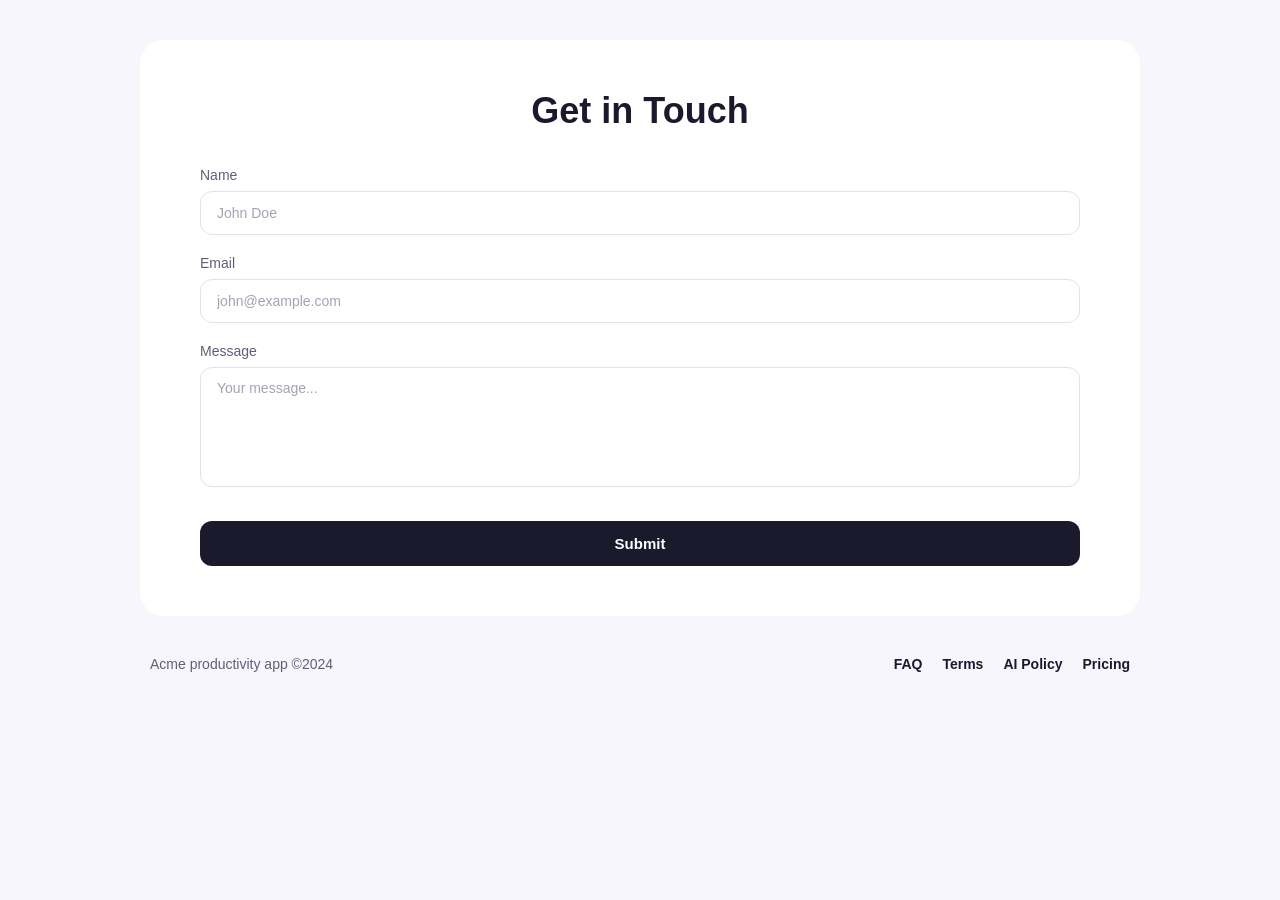
==== index-3.html @ 91c8e324 "feat: add Get in Touch contact form and footer" ====
<!DOCTYPE html>
<html lang="en">
  <head>
    <meta charset="UTF-8" />
    <meta http-equiv="X-UA-Compatible" content="IE=edge" />
    <meta name="viewport" content="width=device-width, initial-scale=1.0" />
    <link rel="stylesheet" href="./style-1.css" />
    <link rel="stylesheet" href="./style-2.css" />
    <link rel="stylesheet" href="./style-3.css" />
    <title>Acme App</title>
  </head>
  <body>
    <div class="page-container">
      <section class="sec-3">
        <h2>Get in Touch</h2>
        <form>
           <div class="form-group">
              <label for="name">Name</label>
              <input type="text" id="name" placeholder="John Doe">
           </div>

           <div class="form-group">
              <label for="email">Email</label>
              <input type="email" id="email" placeholder="john@example.com">
           </div>

           <div class="form-group">
              <label for="message">Message</label>
              <textarea id="message" placeholder="Your message..."></textarea>
           </div>

           <button class="button-submit" type="submit">Submit</button>          
        </form>  
      </section>

      <footer class="footer">
        <p>Acme productivity app &copy;2024</p>
        <div class="footer-links">
          <a href="#">FAQ</a>
          <a href="#">Terms</a>
          <a href="#">AI Policy</a>
          <a href="#">Pricing</a>
        </div>
      </footer>
    </div>
  </body>
</html>
---- style-1.css ----
* {
    box-sizing: border-box;
    margin: 0;
    padding: 0;
  }
  
  .landing {
    width: 100%;
    min-height: 100vh;
    display: flex;
    flex-direction: column;   
    background-color: #f6f6fb;
  }
  
  .sec-1 {
    width: 100%;
    display: flex;
    flex-direction: column;
    align-items: center;
    padding: 24px 24px 0;
  }
  
  .content {
    display: flex;
    flex-direction: column;
    align-items: center;
    width: 1200;
    height: 316;
    gap: 40px;
    padding: 80px 120px;
  }
  
  .sec-1 .navbar {
    width: 100%;
    max-width: 1900px;
    height: 80px;
    background-color: #ffffff;
    border-radius: 99px;
    display: flex;
    align-items: center;
    justify-content: space-between; 
    box-shadow: 0px 4px 20px 0px rgba(147, 121, 202, 0.05);
    padding: 0 40px;
    margin: 0 auto; 
  }
  
  .sec-1 .logo img {
    height: 40px;
    width: auto;
    display: block;
    margin: 0px 25px;
  }
  
  .sec-1 .nav-links {
    display: flex;
    align-items: center;
    justify-content: space-evenly;
    width: 500px;
    margin: 0px 25px;
  }

  .sec-1 .nav-links a {
    text-decoration: none;
    color: #333333;
    font-family: 'Inter', sans-serif;
    font-weight: 500;
    font-size: 20px;
    line-height: 24px;
    letter-spacing: 0;
    text-align: center;
  }

  .sec-1 .nav-links a:hover {
    color: #5833EA ;
    text-decoration: underline;
    text-decoration-color: #5833EA; 
    text-decoration-thickness: 2px;
    text-underline-offset: 4px;
  }

  .content .box-1 {
    width: fit-content;      
    padding: 8px 20px;       
    border-radius: 999px;    
    background: #563AFF1A;   
    display: flex;
    align-items: center;     
    justify-content: center; 
    margin-top: 50px;
  }

  .content .box-1 p {
    font-family: Inter;
    font-weight: 500;
    font-style: Medium;
    font-size: 16px;
    line-height: 24px;
    letter-spacing: 0%;
    color: #5E44FF;
  }

  .content .box-title {
    font-family: Inter;
    font-weight: 1000;
    font-style: Extra Bold;
    font-size: 100px;
    line-height: 84px;
    letter-spacing: -2%;
    text-align: center;    
    color: #1A1A2C;
    margin-bottom: -20px;
  }

  .content .box-title span {
    color: #5E44FF;
  }
  .content .box-subtitle {
    font-family: Inter;
    font-weight: 600;
    font-style: Semi Bold;
    font-size: 20px;
    line-height: 32px;
    letter-spacing: 0%;
    text-align: center;
    color: #1A1A2C;
  }

  .content button {
    display: flex;
    justify-content: center;
    align-items: center;
    width: 187px;
    height: 56px;
    padding-top: 16px;
    padding-right: 36px;
    padding-bottom: 16px;
    padding-left: 36px;
    gap: 6px;
    opacity: 1;
    border-radius: 16px;
    color: white;
    border: 0px solid black;
    background-color: #1A1A2C;

    font-family: Inter;
    font-weight: 400;
    font-style: normal;
    font-size: 16px;
    line-height: 24px;
    letter-spacing: 0%;
  }

  .content button:hover {
    background-color: #5F5F76;
  }
  
  .content button:focus-visible,
  .content button:active {
    box-shadow: inset 0 0 0 4px #5F5F76;
    background-color: #35354D;
  }
---- style-2.css ----
.section-2 {
    padding: 40px 24px 80px;
    display: flex;
    justify-content: center;
  }

  .page {
    height: 250px;
    display: flex;
    gap: 40px;
    margin: 0px 300px;
  }

  .box {
    flex: 1;
    padding: 20px 20px 24px;
    border-radius: 16px;
    font-family: 'Inter', sans-serif;
  }

  .Streamlined { background-color: #dbe6f7; }
  .Blazing     { background-color: #d9defa; }
  .Intuitive   { background-color: #e8dcf5; }

  /* ตัวหนังสือในการ์ด */
  .box h1 {
    font-size: 20px;
    font-weight: 500;
    color: #1A1A2C;
    margin: 40px 0 12px;
  }

  .box p {
    font-size: 14px;
    line-height: 1.5;
    color: #5a5a6e;
  }

  .icon {
    width: 48px;
    height: 48px;
    background-color: rgba(255, 255, 255, 0.85);
    border-radius: 12px;
    display: flex;
    justify-content: center;
    align-items: center;
    color: #5E44FF;
  }

  .icon svg {
    display: block;
    width: 24px;
    height: 24px;
  }

  @media (max-width: 768px) {
    .page { flex-direction: column; }
  }
---- style-3.css ----
* {
    box-sizing: border-box;
    margin: 0;
    padding: 0;
}

body {
    font-family: 'Inter', -apple-system, BlinkMacSystemFont, sans-serif;
    background-color: #f6f6fc;
    display: flex;
    justify-content: center;
    align-items: flex-start;
    min-height: 100vh;
    padding: 40px 20px;
}

.page-container {
    width: 100%;
    max-width: 1000px;
    display: flex;
    flex-direction: column;
    align-items: center;
}

.sec-3 {
    width: 100%;
    border-radius: 24px;
    padding: 50px 60px;
    background-color: #FFFFFF;
}

.sec-3 h2 {
    color: #1A1A2C;
    font-weight: 700;
    font-size: 36px;
    text-align: center;
    margin-bottom: 35px;
}

.form-group {
    margin-bottom: 20px;
}

.form-group label {
    display: block;
    color: #5F5F76;
    margin-bottom: 8px;
    font-size: 14px;
    font-weight: 500;
}

.form-group input {
    width: 100%;
    height: 44px;
    color: #1A1A2C;
    border: 1px solid #E2E2E9;
    border-radius: 12px;
    padding: 12px 16px;
    font-family: inherit;
    font-size: 14px;
    outline: none;
    background-color: #FFFFFF;
}

.form-group textarea {
    width: 100%;
    height: 120px;
    color: #1A1A2C;
    border: 1px solid #E2E2E9;
    border-radius: 12px;
    padding: 12px 16px;
    font-family: inherit;
    font-size: 14px;
    outline: none;
    background-color: #FFFFFF;
    resize: none; 
}

.form-group input::placeholder,
.form-group textarea::placeholder {
    color: #A3A3B5;
}

.button-submit {
    width: 100%;
    background-color: #1A1A2C;
    color: #FFFFFF;
    border: none;
    border-radius: 12px;
    padding: 14px;
    font-size: 15px;
    font-weight: 600;
    cursor: pointer;
    margin-top: 10px;
}

.footer {
    width: 100%;
    display: flex;
    justify-content: space-between;
    align-items: center;
    padding: 40px 10px 20px 10px;
    color: #5F5F76;
    font-size: 14px;
}

.footer-links {
    display: flex;
    gap: 20px;
}

.footer-links a {
    color: #1A1A2C;
    text-decoration: none;
    font-weight: 600;
}
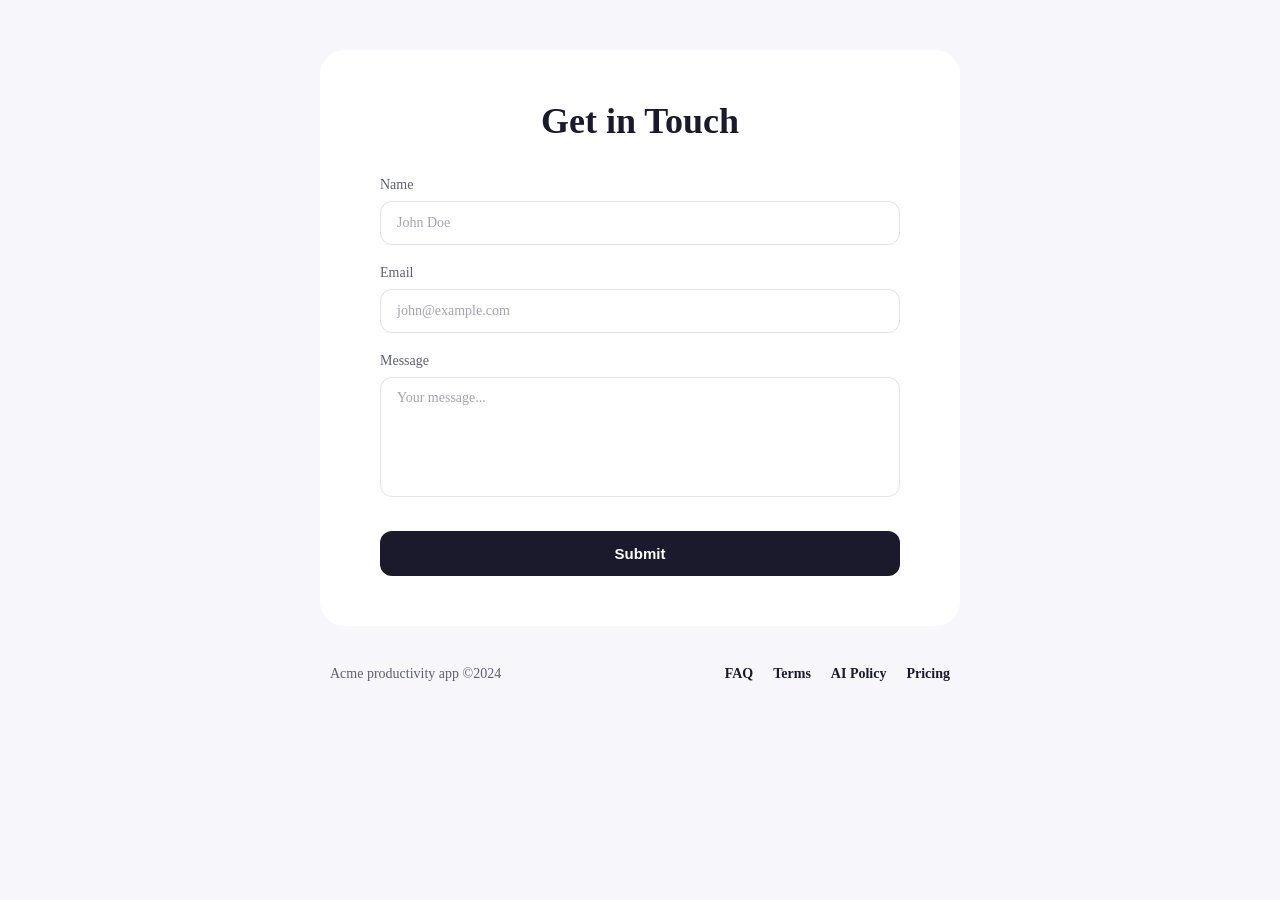
==== commit cb576a3b: "fix: edit get in touch contact form and footer" ====
--- a/index-3.html
+++ b/index-3.html
@@ -10,6 +10,7 @@
     <title>Acme App</title>
   </head>
   <body>
+  <div class="landing">
     <div class="page-container">
       <section class="sec-3">
         <h2>Get in Touch</h2>
@@ -29,8 +30,8 @@
               <textarea id="message" placeholder="Your message..."></textarea>
            </div>
 
-           <button class="button-submit" type="submit">Submit</button>          
-        </form>  
+           <button class="button-submit" type="submit">Submit</button>
+        </form>
       </section>
 
       <footer class="footer">
@@ -43,5 +44,6 @@
         </div>
       </footer>
     </div>
+   </div>
   </body>
 </html>
--- a/style-1.css
+++ b/style-1.css
@@ -76,6 +76,7 @@
     text-decoration-color: #5833EA; 
     text-decoration-thickness: 2px;
     text-underline-offset: 4px;
+    cursor: pointer;
   }
 
   .content .box-1 {
--- a/style-3.css
+++ b/style-3.css
@@ -1,25 +1,10 @@
-* {
-    box-sizing: border-box;
-    margin: 0;
-    padding: 0;
-}
-
-body {
-    font-family: 'Inter', -apple-system, BlinkMacSystemFont, sans-serif;
-    background-color: #f6f6fc;
-    display: flex;
-    justify-content: center;
-    align-items: flex-start;
-    min-height: 100vh;
-    padding: 40px 20px;
-}
-
 .page-container {
     width: 100%;
-    max-width: 1000px;
     display: flex;
     flex-direction: column;
+    justify-content: center;
     align-items: center;
+    padding: 50px 320px;
 }
 
 .sec-3 {
